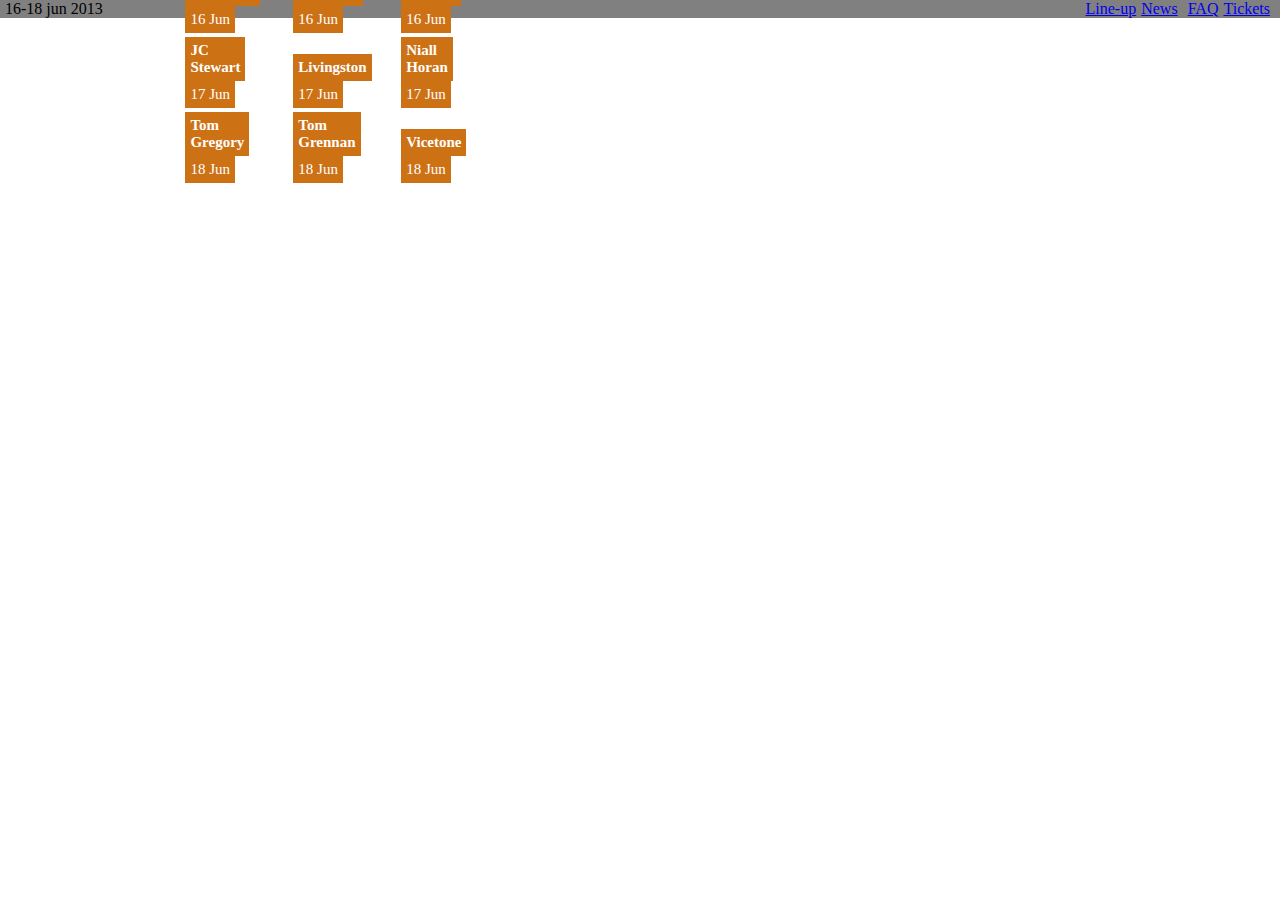
==== Caden_Peiremans-LineUp/index.html @ 465ace42 "site" ====
<!DOCTYPE html>
<html lang="en">
<head>
  <meta charset="UTF-8">
  <meta http-equiv="X-UA-Compatible" content="IE=edge">
  <meta name="viewport" content="width=device-width, initial-scale=1.0">
  <title>Line-Up</title>
  <link rel="stylesheet" href="style.css">
  <link rel="stylesheet" href="https://cdnjs.cloudflare.com/ajax/libs/font-awesome/6.2.1/css/all.min.css">
</head>

<body>
	<header>
		<div>
			<p>16-18 jun 2013</p>
	    </div>
		<div class="Logo">
	        <img src="img/logo2.svg" alt="">
	    </div>
		<div>
		    <nav>
			    <ul>
				    <li><a href="#">Line-up</a></li>
				    <li><a href="#">News</li>
				    <li><a href="#">FAQ</a></li>
				    <li><a href="#">Tickets</a></li>
			    </ul>
		    </nav>
	    </div>
	</header>
	<main>
	    <div class="container">
		    <div>
				<figure>
			        <img class="artist" src="img/andy grammar.jfif" alt="">
				<figcaption>
					<H1><p id="tabs" href="#">Andy Grammar</p></H1>
					<p id="tabs" href="#">16 Jun</p>
				</figcaption>
			    </figure>
	        </div>
		    <div>
				<figure>
			        <img class="artist" src="img/conor maynard.jfif" alt="">
				<figcaption>
					<H1><p id="tabs" href="#">Conor Maynard</p></H1>
					<p id="tabs" href="#">16 Jun</p>
				</figcaption>
			    </figure>
	        </div>
		    <div>
				<figure>
			        <img class="artist" src="img/future royalty.png" alt="">
				<figcaption>
					<H1><p id="tabs" href="#">Future Royalty</p></H1>
					<p id="tabs" href="#">16 Jun</p>
				</figcaption>
			    </figure>
	        </div>
			<div>
				<figure>
			        <img class="artist" src="img/JC stewart.jfif" alt="">
				<figcaption>
					<H1><p id="tabs" href="#">JC Stewart</p></H1>
					<p id="tabs" href="#">17 Jun</p>
				</figcaption>
			    </figure>
	        </div>
		    <div>
				<figure>
			        <img class="artist" src="img/livingston.jfif" alt="">
				<figcaption>
					<H1><p id="tabs" href="#">Livingston</p></H1>
					<p id="tabs" href="#">17 Jun</p>
				</figcaption>
			    </figure>
	        </div>
		    <div>
				<figure>
			        <img class="artist" src="img/niall horan.jfif" alt="">
				<figcaption>
					<H1><p id="tabs" href="#">Niall Horan</p></H1>
					<p id="tabs" href="#">17 Jun</p>
				</figcaption>
			    </figure>
	        </div>
			<div>
				<figure>
			        <img class="artist" src="img/tom gregory.jfif" alt="">
				<figcaption>
					<H1><p id="tabs" href="#">Tom Gregory</p></H1>
					<p id="tabs" href="#">18 Jun</p>
				</figcaption>
			    </figure>
	        </div>
		    <div>
				<figure>
			        <img class="artist" src="img/tom grennan.jfif" alt="">
				<figcaption>
					<H1><p id="tabs" href="#">Tom Grennan</p></H1>
					<p id="tabs" href="#">18 Jun</p>
				</figcaption>
			    </figure>
	        </div>
		    <div>
				<figure>
			        <img class="artist" src="img/vicetone.jfif" alt="">
				<figcaption>
					<H1><p id="tabs" href="#">Vicetone</p></H1>
					<p id="tabs" href="#">18 Jun</p>
				</figcaption>
			    </figure>
	        </div>
	    </div>
	</main>
</body>
<footer>

</footer>
---- Caden_Peiremans-LineUp/style.css ----
:root {
    --bgc-01: rgb(0, 0, 0);
    --bgc-02: rgb(205, 113, 21);
    --bgc-03: rgb(255, 255, 255);
    --bgc-04: rgb(128, 128, 128);
}

* {
    margin: 0;
    box-sizing: border-box;
    padding: 0;
}

body {
    background-color: var(--bgc-03);
    color: var(--bgc-01);
}

header {
    background-color: var(--bgc-04);
    display: grid;
    grid-template-columns: repeat(3,1fr);
    align-items: center;
    padding-left: 5px;
    padding-right: 5px;
}

main {
    display: grid;
    grid-template-columns: repeat(3,1fr);
    background-image: url(img/Naamloos-1.svg);
    background-position: center;
    background-size: cover;
    background-repeat: no-repeat;
    background-attachment: fixed;
}

figure {
    position: relative;
}

figcaption {
    position: absolute;
    bottom: 15%;
}

main p {
    color: var(--bgc-03);
    font-size: 15px;
}

#tabs {
    display: inline-block;
        background-color: var(--bgc-02);
        padding: 5px;
}

.Logo{
    display: flex;
    justify-content: center;
    width: 14rem;
}

.artist {
    width: 175px;
}

.container{
    display: grid;
    grid-template-columns: repeat(3,1fr);
    justify-items: center;
    margin-left:160px;
    column-gap: 57px;
    row-gap: 57px;
}

li {
    list-style: none;
}

ul{
    display: flex;
    justify-content: right;
    gap: 5px;
    padding-right: 5px;
}
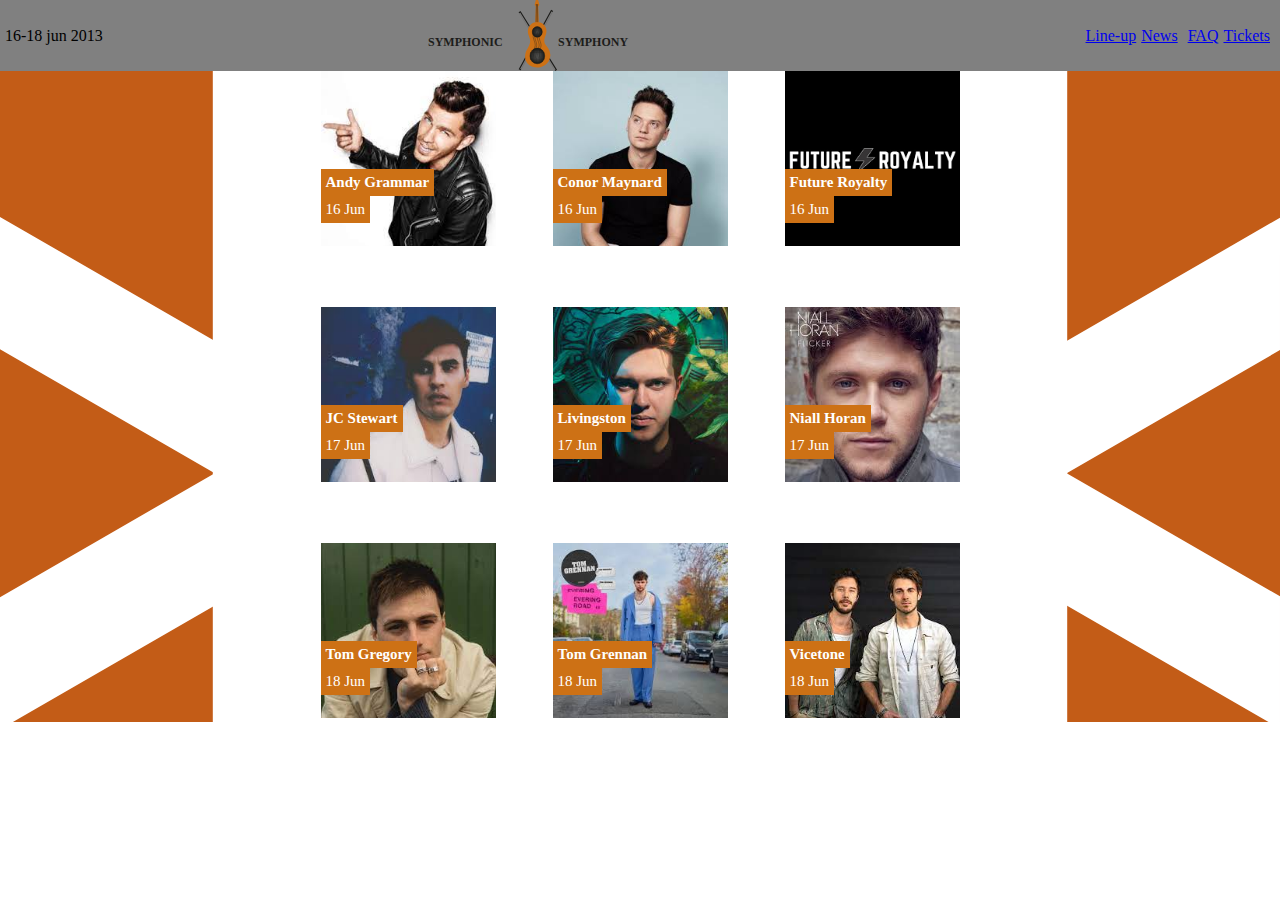
==== commit 4c3a71b8: "fix" ====
--- a/Caden_Peiremans-LineUp/index.html
+++ b/Caden_Peiremans-LineUp/index.html
@@ -28,7 +28,7 @@
 		    </nav>
 	    </div>
 	</header>
-	<main>
+	<main class="flex-container">
 	    <div class="container">
 		    <div>
 				<figure>
--- a/Caden_Peiremans-LineUp/style.css
+++ b/Caden_Peiremans-LineUp/style.css
@@ -37,6 +37,7 @@
 
 figure {
     position: relative;
+    overflow: hidden;
 }
 
 figcaption {
@@ -69,7 +70,6 @@
     display: grid;
     grid-template-columns: repeat(3,1fr);
     justify-items: center;
-    margin-left:160px;
     column-gap: 57px;
     row-gap: 57px;
 }
@@ -83,4 +83,18 @@
     justify-content: right;
     gap: 5px;
     padding-right: 5px;
+}
+
+.flex-container{
+    display: flex;
+    justify-content: center;
+    flex-direction: row;
+}
+
+main img{
+    transition: transform 250ms ease;
+}
+
+main img:hover{
+    transform: scale(1.5,1.5);
 }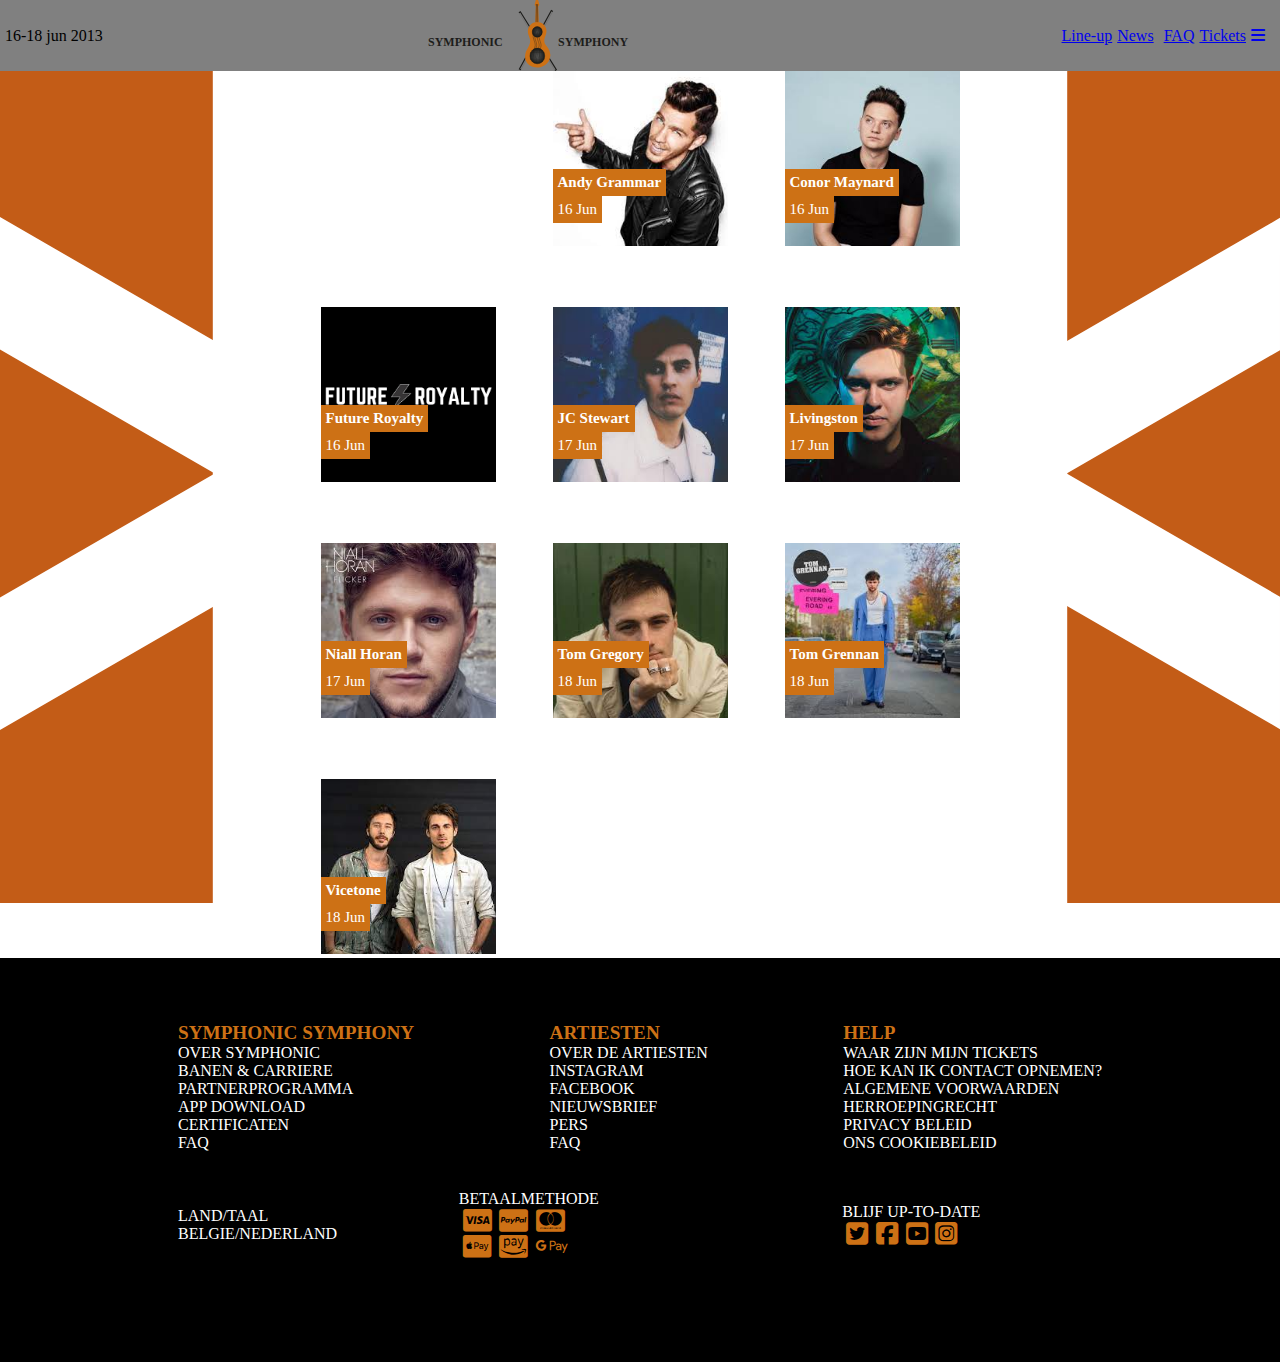
==== commit 9d9c7368: "be" ====
--- a/Caden_Peiremans-LineUp/index.html
+++ b/Caden_Peiremans-LineUp/index.html
@@ -24,12 +24,17 @@
 				    <li><a href="#">News</li>
 				    <li><a href="#">FAQ</a></li>
 				    <li><a href="#">Tickets</a></li>
+					<li><a href="#"><i class="fa-solid fa-bars"></i></li>
 			    </ul>
 		    </nav>
 	    </div>
+		<div>
+		    
+		</div>
 	</header>
 	<main class="flex-container">
 	    <div class="container">
+			<a href="artiest.html">
 		    <div>
 				<figure>
 			        <img class="artist" src="img/andy grammar.jfif" alt="">
@@ -39,6 +44,7 @@
 				</figcaption>
 			    </figure>
 	        </div>
+		</a>
 		    <div>
 				<figure>
 			        <img class="artist" src="img/conor maynard.jfif" alt="">
@@ -115,5 +121,71 @@
 	</main>
 </body>
 <footer>
-
-</footer>+	<div class="flex-containerli">
+	  <div class="flex-item">
+		<ul>
+		  <li><a href="#">SYMPHONIC SYMPHONY</a></li>
+		  <li><a href="#">OVER SYMPHONIC</a></li>
+		  <li><a href="#">BANEN & CARRIERE</a></li>
+		  <li><a href="#">PARTNERPROGRAMMA</a></li>
+		  <li><a href="#">APP DOWNLOAD</a></li>
+		  <li><a href="#">CERTIFICATEN</a></li>
+		  <li><a href="#">FAQ</a></li>
+		</ul>
+	  </div>
+	  <div class="flex-item">
+		<ul>
+		  <li><a href="#">Artiesten</a></li>
+		  <li><a href="#">Over de artiesten</a></li>
+		  <li><a href="#">INSTAGRAM</a></li>
+		  <li><a href="#">FACEBOOK</a></li>
+		  <li><a href="#">NIEUWSBRIEF</a></li>
+		  <li><a href="#">PERS</a></li>
+		  <li><a href="#">FAQ</a></li>
+		</ul>
+	  </div>
+	  <div class="flex-item">
+		<ul>
+		  <li><a href="#">HELP</a></li>
+		  <li><a href="#">Waar zijn mijn tickets</a></li>
+		  <li><a href="#">HOE KAN IK CONTACT OPNEMEN?</a></li>
+		  <li><a href="#">ALGEMENE VOORWAARDEN</a></li>
+		  <li><a href="#">HERROEPINGRECHT</a></li>
+		  <li><a href="#">PRIVACY BELEID</a></li>
+		  <li><a href="#">ONS COOKIEBELEID</a></li>
+		</ul>
+	  </div>
+	</div>
+	<div class="flex-containerli">
+	  <div class="flex-item">
+		<ul>
+		  <li><a href="#"></a></li>
+		  <li><a>LAND/TAAL</a></li>
+		  <li><a>BELGIE/NEDERLAND</a></li>
+		</ul>
+	  </div>
+	  <div class="flex-item">
+		<ul>
+		  <li><a href="#"></a></li>
+		  <li><a>BETAALMETHODE</a></li>
+		  <a href="#"><i class="fa-brands fa-cc-visa"></i>
+		  <a href="#"><i class="fa-brands fa-cc-paypal"></i>
+		  <a href="#"><i class="fa-brands fa-cc-mastercard"></i><br> 
+		  <a href="#"><i class="fa-brands fa-cc-apple-pay"></i>
+		  <a href="#"><i class="fa-brands fa-cc-amazon-pay"></i>
+		  <a href="#"><i class="fa-brands fa-google-pay"></i>
+		</ul>
+	  </div>
+	  <div class="flex-item">
+		<ul>
+		  <li><a href="#"></a></li>
+		  <li><a>BLIJF UP-TO-DATE</a></li>
+			<a href="#"><i class="fa-brands fa-square-twitter"></i>
+			<a href="#"><i class="fa-brands fa-square-facebook"></i>
+			<a href="#"><i class="fa-brands fa-square-youtube"></i>
+			<a href="#"><i class="fa-brands fa-square-instagram"></i>
+		</ul>
+	  </div>
+	</div>
+  </footer>
+  </html>--- a/Caden_Peiremans-LineUp/style.css
+++ b/Caden_Peiremans-LineUp/style.css
@@ -50,6 +50,11 @@
     font-size: 15px;
 }
 
+iframe {
+    width: 450px;
+    height: 250px;
+}
+
 #tabs {
     display: inline-block;
         background-color: var(--bgc-02);
@@ -66,25 +71,68 @@
     width: 175px;
 }
 
+.artiest {
+    width: 400px;
+    
+}
+
+.item {
+    align-self: center;
+    grid-column-start: 1;
+    grid-row-start: 1;
+    grid-row-end: 3;
+    padding-left: 10px;
+    padding-top: 50px;
+}
+
+.item-2 {
+    align-self: center;
+    grid-column-start: 2;
+    grid-row-start: 1;
+    grid-row-end: 3;
+    padding-top: 60px;
+}
+
+.item-3 {
+    align-self: center;
+    grid-column-start: 3;
+    grid-row-start: 1;
+    grid-row-end: 3;
+    padding-right: 10px;
+}
+
+.info{
+    color: var(--bgc-01);
+    font-weight: 400;
+}
+
 .container{
     display: grid;
     grid-template-columns: repeat(3,1fr);
+    grid-template-rows: repeat(2,1fr);
     justify-items: center;
     column-gap: 57px;
     row-gap: 57px;
 }
 
-li {
+header li{
     list-style: none;
 }
 
-ul{
+header ul{
     display: flex;
     justify-content: right;
     gap: 5px;
     padding-right: 5px;
 }
 
+main ul{
+    display: flex;
+    justify-content: right;
+    gap: 5px;
+    padding-right: 5px;
+}
+
 .flex-container{
     display: flex;
     justify-content: center;
@@ -97,4 +145,67 @@
 
 main img:hover{
     transform: scale(1.5,1.5);
+}
+
+main ul{
+    justify-content: center;
+}
+
+footer i{
+    font-size: 50px;
+    color: var(--bgc-02);
+}
+
+.flex-containerli {
+    flex-wrap: wrap;
+    display: flex;
+    justify-content: space-between;
+    align-items: center;
+    padding-left: 50px;
+    padding-right: 50px;
+}
+
+footer ul{
+    margin-bottom: 1cm;
+}
+
+footer ul li:first-child a {
+    color: var(--bgc-02);
+    font-size: 1.2rem;
+    font-weight: 600;
+    text-transform: uppercase;
+    text-decoration: none;
+    list-style-type: none;
+}
+
+footer ul:first-child li a {
+    text-transform: uppercase;
+}
+
+li {
+    list-style-type: none;
+}
+
+footer{
+    background-color: black;
+    padding: 5vw 10vw;
+}
+
+footer i{
+    margin-left: 0.1cm;
+    font-size: 1.6rem;
+}
+
+footer i:hover{
+    transform: scale(1.5,1.5);
+    transition: transform 250ms ease;
+}
+
+footer a{
+    text-decoration: none;
+    color: white;
+}
+
+@media (width <=750=>) {
+    grid-template-columns: 1fr;
 }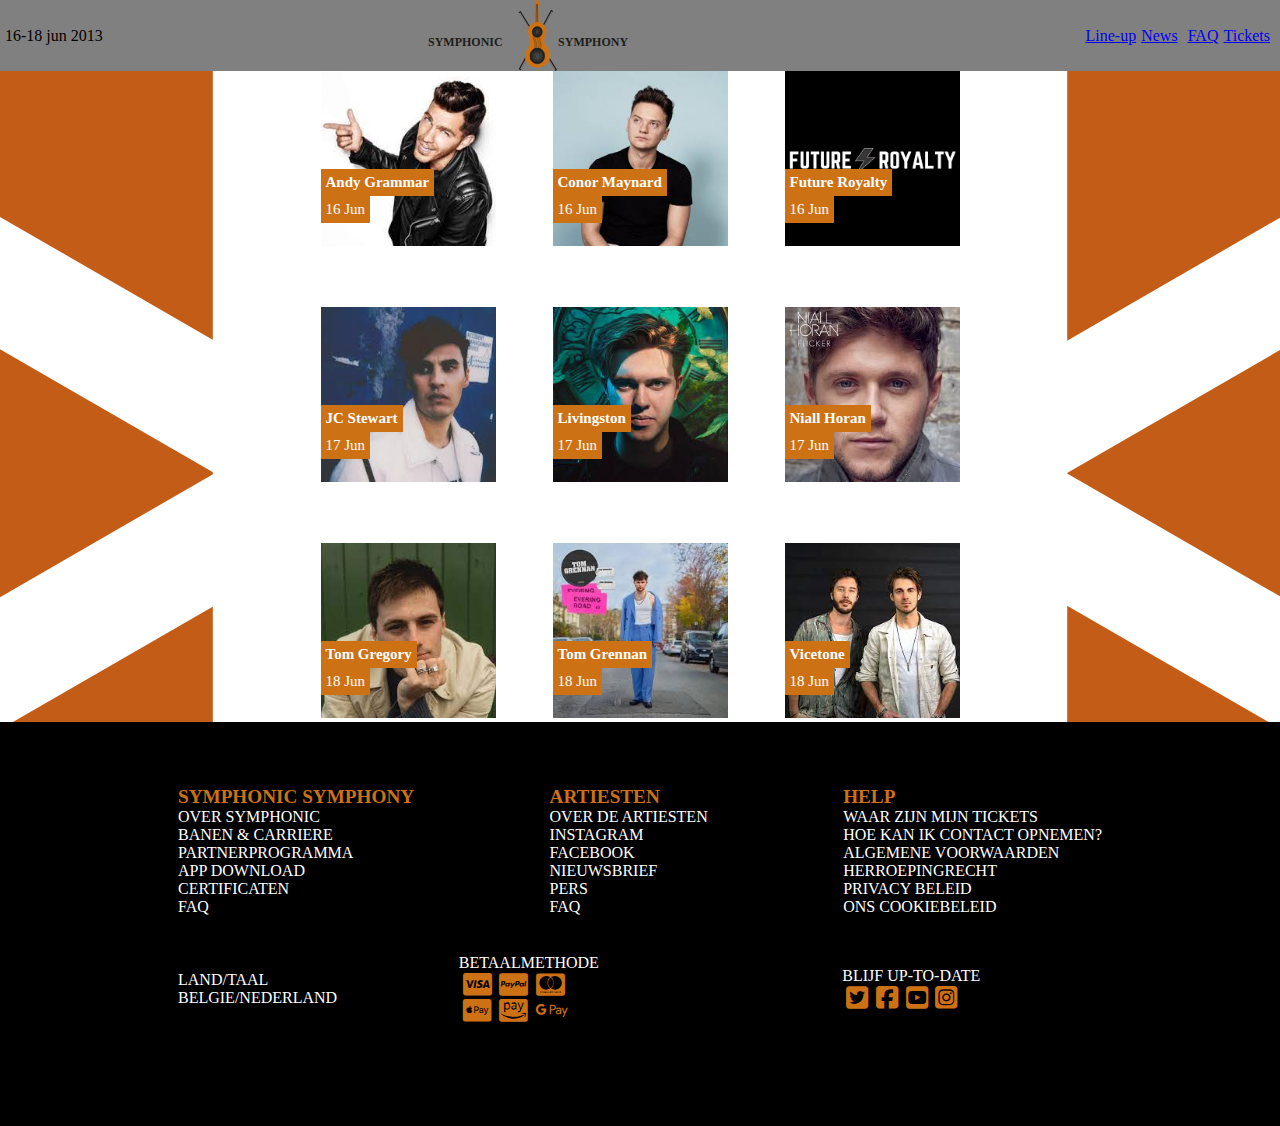
==== commit 291c4cd3: "biem" ====
--- a/Caden_Peiremans-LineUp/index.html
+++ b/Caden_Peiremans-LineUp/index.html
@@ -18,13 +18,16 @@
 	        <img src="img/logo2.svg" alt="">
 	    </div>
 		<div>
+		<input type="checkbox" id="burger">
+    	<label for="burger">
+        	<i class="fa fa-bars" id="bars"></i>
+    	</label>
 		    <nav>
 			    <ul>
 				    <li><a href="#">Line-up</a></li>
 				    <li><a href="#">News</li>
 				    <li><a href="#">FAQ</a></li>
 				    <li><a href="#">Tickets</a></li>
-					<li><a href="#"><i class="fa-solid fa-bars"></i></li>
 			    </ul>
 		    </nav>
 	    </div>
@@ -44,7 +47,7 @@
 				</figcaption>
 			    </figure>
 	        </div>
-		</a>
+		    </a>
 		    <div>
 				<figure>
 			        <img class="artist" src="img/conor maynard.jfif" alt="">
--- a/Caden_Peiremans-LineUp/style.css
+++ b/Caden_Peiremans-LineUp/style.css
@@ -71,6 +71,10 @@
     width: 175px;
 }
 
+.artist:hover{
+    transform: scale(1.5,1.5);
+}
+
 .artiest {
     width: 400px;
     
@@ -143,9 +147,7 @@
     transition: transform 250ms ease;
 }
 
-main img:hover{
-    transform: scale(1.5,1.5);
-}
+
 
 main ul{
     justify-content: center;
@@ -205,7 +207,40 @@
     text-decoration: none;
     color: white;
 }
-
-@media (width <=750=>) {
-    grid-template-columns: 1fr;
+header input#burger {
+    display: none;
+}
+
+header label[for="burger"] {
+    z-index: 3;
+    top: 0;
+    right: 0;
+    display: none;
+    padding: 1rem 1ch;
+    background-color: var(--bgc-02);
+    text-align: right;
+    cursor: pointer;
+}
+
+@media (width <=900px) {
+    .container{
+        grid-template-columns: repeat(2, 6fr);
+    }
+    header div nav ul{
+        display: none;
+    }
+    header label[for="burger"] {
+        display: block;
+    }
+
+    header nav ul {
+        z-index: 3;
+        top: 3rem;
+        right: 0;
+        display: none;
+        padding-right: 1ch;
+        background-color: var(--bgc-02);
+        text-align: right;
+        user-select: none;
+    }
 }